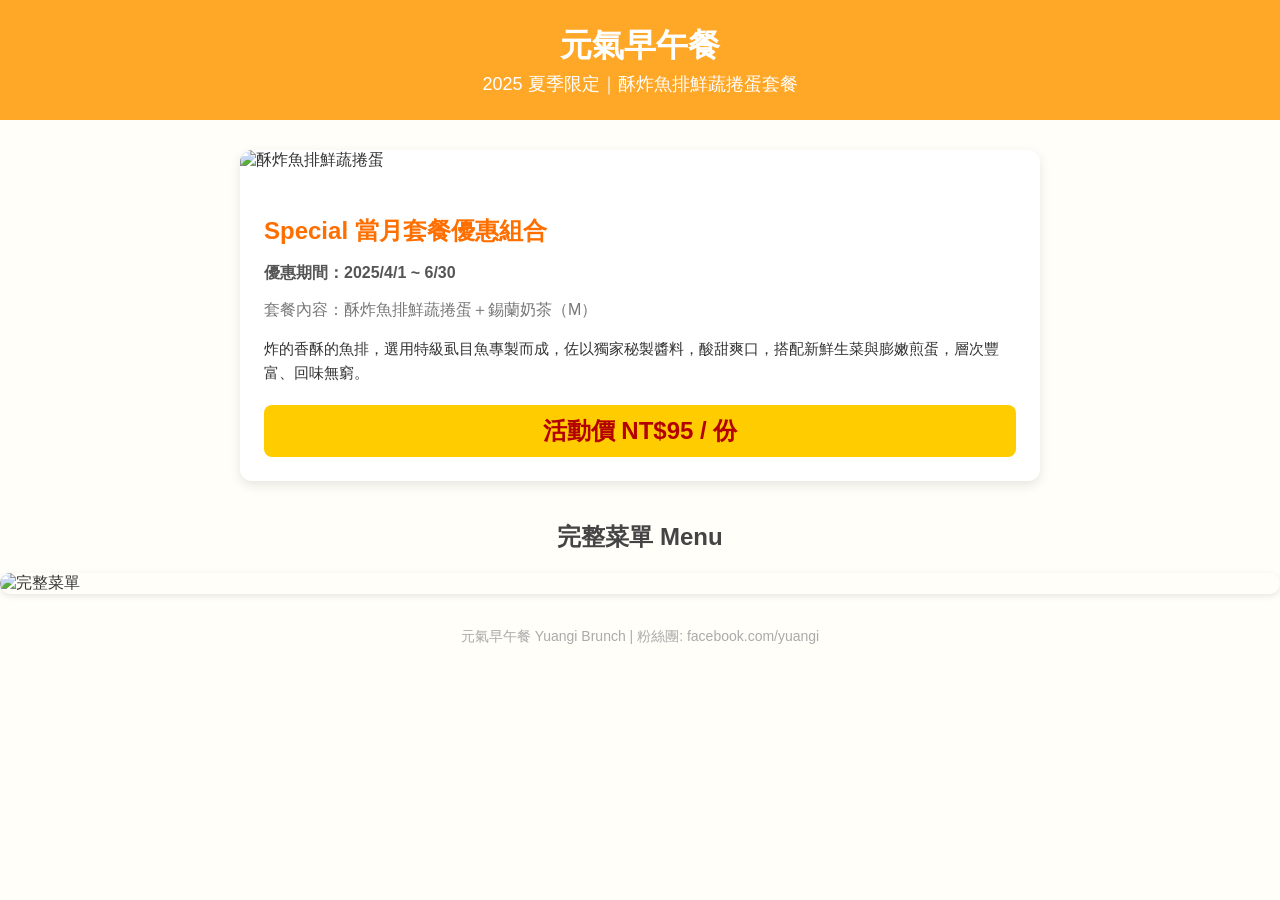
==== index.html @ e2c1f3f3 "Add files via upload" ====
<!DOCTYPE html>
<html lang="zh-Hant">
<head>
  <meta charset="UTF-8" />
  <meta name="viewport" content="width=device-width, initial-scale=1.0" />
  <title>元氣早午餐 | 當月優惠</title>
  <link rel="stylesheet" href="style.css" />
</head>
<body>
  <header class="site-header">
    <h1>元氣早午餐</h1>
    <p>2025 夏季限定｜酥炸魚排鮮蔬捲蛋套餐</p>
  </header>

  <main class="promo-card">
    <img src="images/promo.jpg" alt="酥炸魚排鮮蔬捲蛋" class="promo-img" />
    <section class="promo-info">
      <h2>Special 當月套餐優惠組合</h2>
      <p class="date">優惠期間：2025/4/1 ~ 6/30</p>
      <p class="desc">套餐內容：酥炸魚排鮮蔬捲蛋＋錫蘭奶茶（M）</p>
      <p class="detail">
        炸的香酥的魚排，選用特級虱目魚專製而成，佐以獨家秘製醬料，酸甜爽口，搭配新鮮生菜與膨嫩煎蛋，層次豐富、回味無窮。
      </p>
      <div class="price-tag">活動價 NT$95 / 份</div>
    </section>
  </main>

  <section class="menu-section">
    <h2 style="text-align:center; color:#444; margin-top: 40px;">完整菜單 Menu</h2>
    <img src="images/menu.jpg" alt="完整菜單" class="promo-img" style="max-width:100%; border-radius: 12px; box-shadow: 0 2px 6px rgba(0,0,0,0.1); margin-top: 20px;" />
  </section>

  <footer class="footer">
    <p>元氣早午餐 Yuangi Brunch | 粉絲團: facebook.com/yuangi</p>
  </footer>
</body>
</html>
---- style.css ----
body {
  margin: 0;
  font-family: '微軟正黑體', sans-serif;
  background: #fffef8;
  color: #333;
}
.site-header {
  background: #ffa726;
  color: white;
  text-align: center;
  padding: 1.5em 0;
}
.site-header h1 {
  margin: 0;
  font-size: 32px;
}
.site-header p {
  margin: 4px 0 0;
  font-size: 18px;
}
.promo-card {
  max-width: 800px;
  margin: 30px auto;
  background: white;
  border-radius: 12px;
  box-shadow: 0 4px 12px rgba(0,0,0,0.1);
  overflow: hidden;
}
.promo-img {
  width: 100%;
  display: block;
}
.promo-info {
  padding: 24px;
}
.promo-info h2 {
  color: #ff6f00;
  font-size: 24px;
  margin-bottom: 10px;
}
.promo-info .date {
  color: #555;
  font-weight: bold;
}
.promo-info .desc {
  margin-top: 6px;
  color: #777;
}
.promo-info .detail {
  margin-top: 12px;
  line-height: 1.6;
  font-size: 15px;
}
.price-tag {
  margin-top: 20px;
  background: #ffcc00;
  color: #b30000;
  font-weight: bold;
  text-align: center;
  font-size: 24px;
  padding: 10px;
  border-radius: 8px;
}
.footer {
  text-align: center;
  font-size: 14px;
  padding: 20px;
  color: #aaa;
}
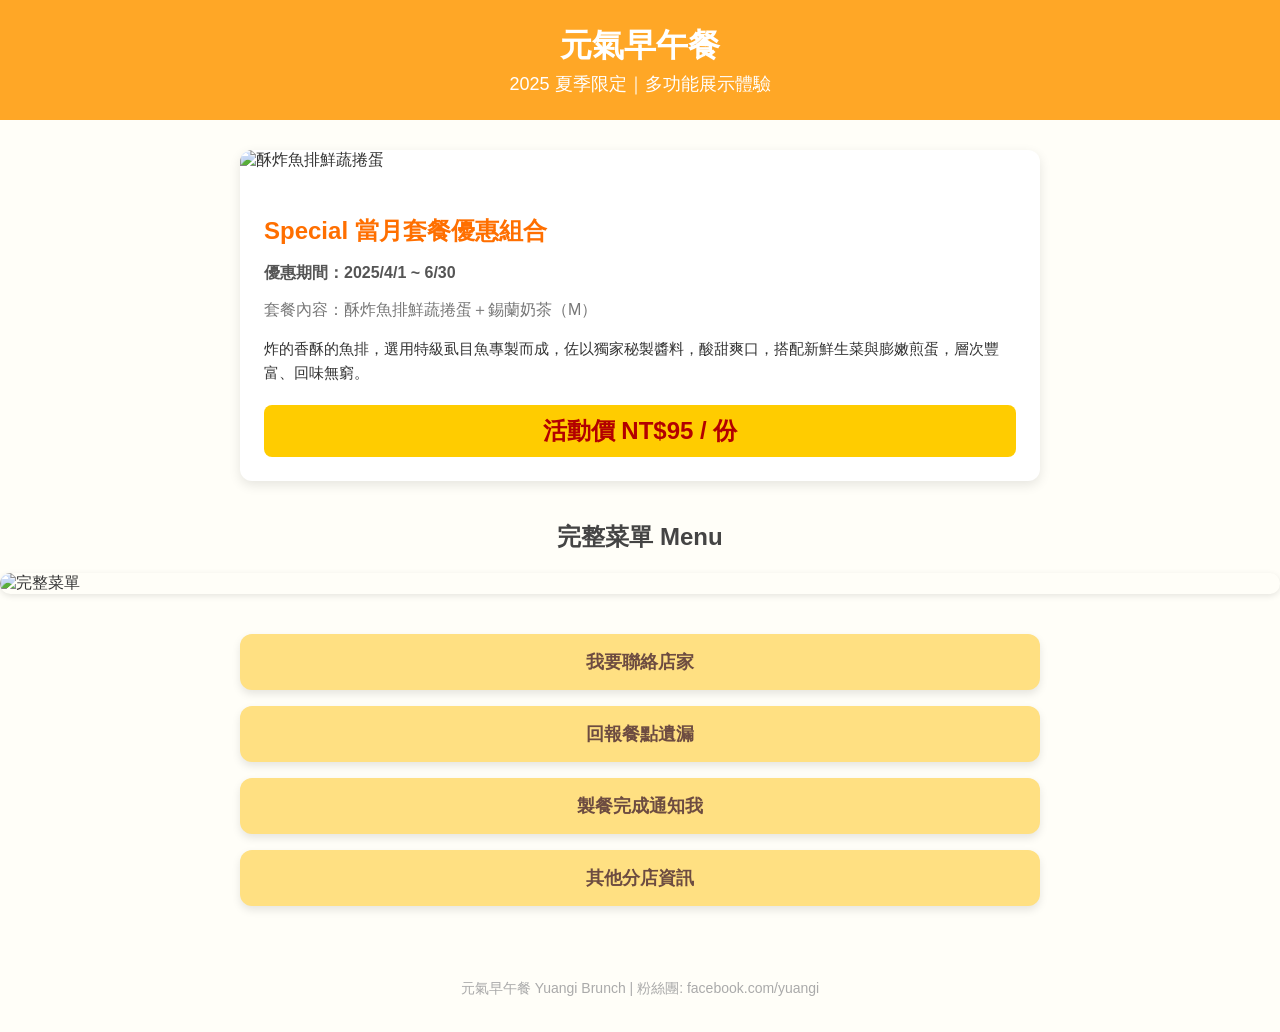
==== commit c7a17822: "Add files via upload" ====
--- a/index.html
+++ b/index.html
@@ -3,13 +3,44 @@
 <head>
   <meta charset="UTF-8" />
   <meta name="viewport" content="width=device-width, initial-scale=1.0" />
-  <title>元氣早午餐 | 當月優惠</title>
+  <title>元氣早午餐 | 多功能展示體驗</title>
   <link rel="stylesheet" href="style.css" />
+  <style>
+    .feature-buttons {
+      display: flex;
+      flex-wrap: wrap;
+      justify-content: center;
+      gap: 16px;
+      margin: 40px auto;
+      max-width: 800px;
+    }
+    .feature-button {
+      flex: 1 1 calc(50% - 32px);
+      background: #ffe082;
+      border-radius: 12px;
+      text-align: center;
+      padding: 16px;
+      font-weight: bold;
+      font-size: 18px;
+      color: #6d4c41;
+      box-shadow: 0 4px 8px rgba(0,0,0,0.1);
+      transition: 0.3s;
+    }
+    .feature-button:hover {
+      background: #ffca28;
+      transform: scale(1.03);
+    }
+    @media (max-width: 500px) {
+      .feature-button {
+        flex: 1 1 100%;
+      }
+    }
+  </style>
 </head>
 <body>
   <header class="site-header">
     <h1>元氣早午餐</h1>
-    <p>2025 夏季限定｜酥炸魚排鮮蔬捲蛋套餐</p>
+    <p>2025 夏季限定｜多功能展示體驗</p>
   </header>
 
   <main class="promo-card">
@@ -30,6 +61,13 @@
     <img src="images/menu.jpg" alt="完整菜單" class="promo-img" style="max-width:100%; border-radius: 12px; box-shadow: 0 2px 6px rgba(0,0,0,0.1); margin-top: 20px;" />
   </section>
 
+  <section class="feature-buttons">
+    <div class="feature-button">我要聯絡店家</div>
+    <div class="feature-button">回報餐點遺漏</div>
+    <div class="feature-button">製餐完成通知我</div>
+    <div class="feature-button">其他分店資訊</div>
+  </section>
+
   <footer class="footer">
     <p>元氣早午餐 Yuangi Brunch | 粉絲團: facebook.com/yuangi</p>
   </footer>
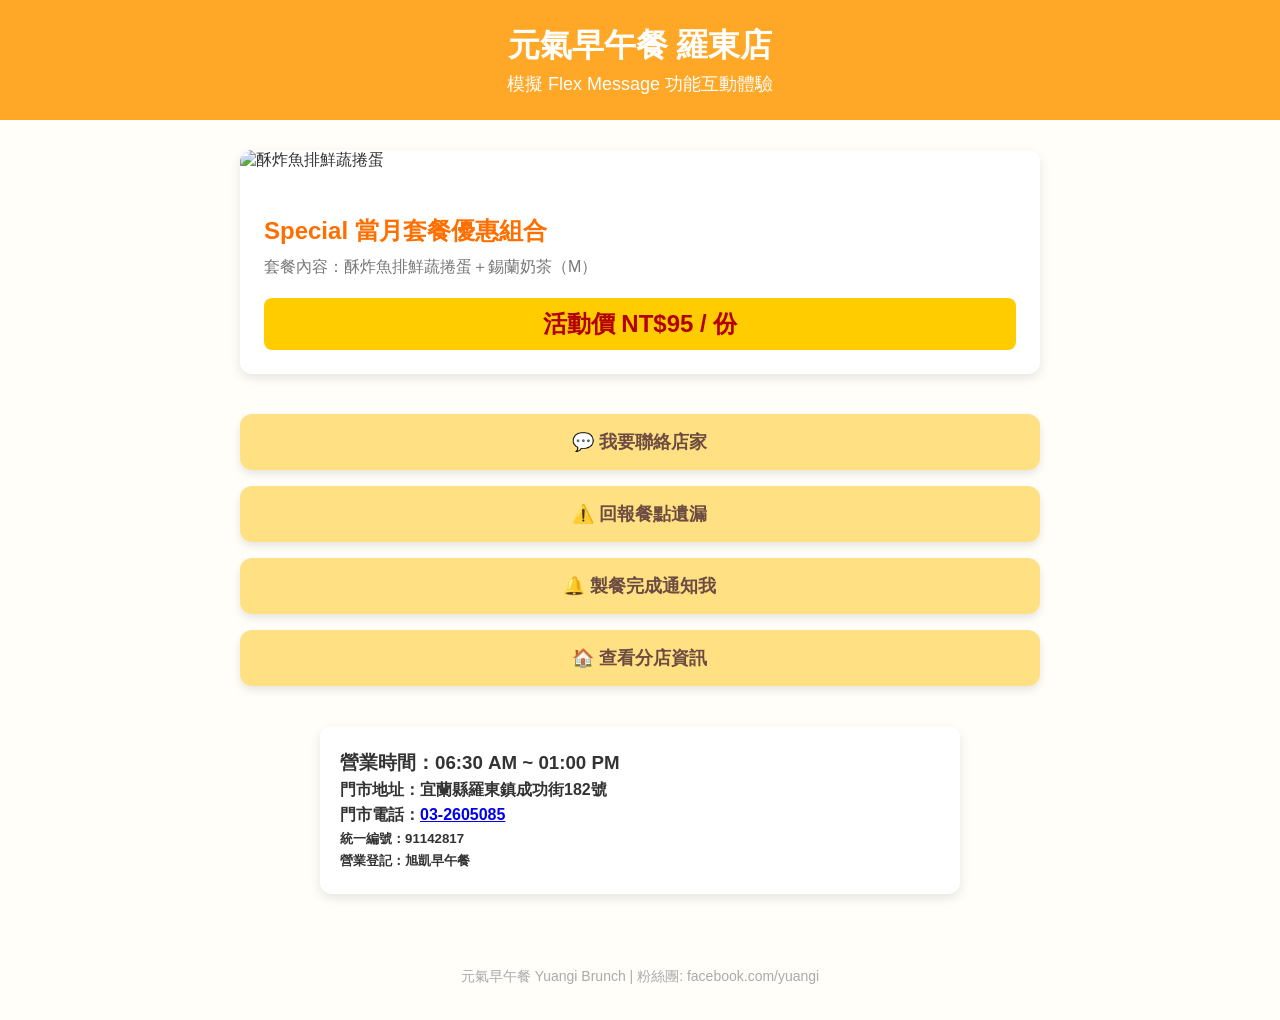
==== commit db8443de: "Add files via upload" ====
--- a/index.html
+++ b/index.html
@@ -3,7 +3,7 @@
 <head>
   <meta charset="UTF-8" />
   <meta name="viewport" content="width=device-width, initial-scale=1.0" />
-  <title>元氣早午餐 | 多功能展示體驗</title>
+  <title>元氣羅東店 | Flex 功能體驗版</title>
   <link rel="stylesheet" href="style.css" />
   <style>
     .feature-buttons {
@@ -25,10 +25,23 @@
       color: #6d4c41;
       box-shadow: 0 4px 8px rgba(0,0,0,0.1);
       transition: 0.3s;
+      text-decoration: none;
     }
     .feature-button:hover {
       background: #ffca28;
       transform: scale(1.03);
+    }
+    .store-info {
+      max-width: 600px;
+      margin: 40px auto;
+      background: #fff;
+      padding: 20px;
+      border-radius: 12px;
+      box-shadow: 0 4px 12px rgba(0,0,0,0.1);
+      text-align: left;
+    }
+    .store-info h3, .store-info h4, .store-info h5 {
+      margin: 4px 0;
     }
     @media (max-width: 500px) {
       .feature-button {
@@ -39,33 +52,32 @@
 </head>
 <body>
   <header class="site-header">
-    <h1>元氣早午餐</h1>
-    <p>2025 夏季限定｜多功能展示體驗</p>
+    <h1>元氣早午餐 羅東店</h1>
+    <p>模擬 Flex Message 功能互動體驗</p>
   </header>
 
   <main class="promo-card">
     <img src="images/promo.jpg" alt="酥炸魚排鮮蔬捲蛋" class="promo-img" />
     <section class="promo-info">
       <h2>Special 當月套餐優惠組合</h2>
-      <p class="date">優惠期間：2025/4/1 ~ 6/30</p>
       <p class="desc">套餐內容：酥炸魚排鮮蔬捲蛋＋錫蘭奶茶（M）</p>
-      <p class="detail">
-        炸的香酥的魚排，選用特級虱目魚專製而成，佐以獨家秘製醬料，酸甜爽口，搭配新鮮生菜與膨嫩煎蛋，層次豐富、回味無窮。
-      </p>
       <div class="price-tag">活動價 NT$95 / 份</div>
     </section>
   </main>
 
-  <section class="menu-section">
-    <h2 style="text-align:center; color:#444; margin-top: 40px;">完整菜單 Menu</h2>
-    <img src="images/menu.jpg" alt="完整菜單" class="promo-img" style="max-width:100%; border-radius: 12px; box-shadow: 0 2px 6px rgba(0,0,0,0.1); margin-top: 20px;" />
+  <section class="feature-buttons">
+    <a href="https://line.me/R/oaMessage/@909ptxez/" class="feature-button" target="_blank">💬 我要聯絡店家</a>
+    <a href="https://docs.google.com/forms/d/e/1FAIpQLSd7UmZ6t7FLEX_EXAMPLE/viewform" class="feature-button" target="_blank">⚠️ 回報餐點遺漏</a>
+    <a href="https://docs.google.com/forms/d/e/1FAIpQLScookNotify_EXAMPLE/viewform" class="feature-button" target="_blank">🔔 製餐完成通知我</a>
+    <a href="#store-info" class="feature-button">🏠 查看分店資訊</a>
   </section>
 
-  <section class="feature-buttons">
-    <div class="feature-button">我要聯絡店家</div>
-    <div class="feature-button">回報餐點遺漏</div>
-    <div class="feature-button">製餐完成通知我</div>
-    <div class="feature-button">其他分店資訊</div>
+  <section id="store-info" class="store-info">
+    <h3>營業時間：06:30 AM ~ 01:00 PM</h3>
+    <h4>門市地址：宜蘭縣羅東鎮成功街182號</h4>
+    <h4>門市電話：<a href="tel:032605085">03-2605085</a></h4>
+    <h5>統一編號：91142817</h5>
+    <h5>營業登記：旭凱早午餐</h5>
   </section>
 
   <footer class="footer">
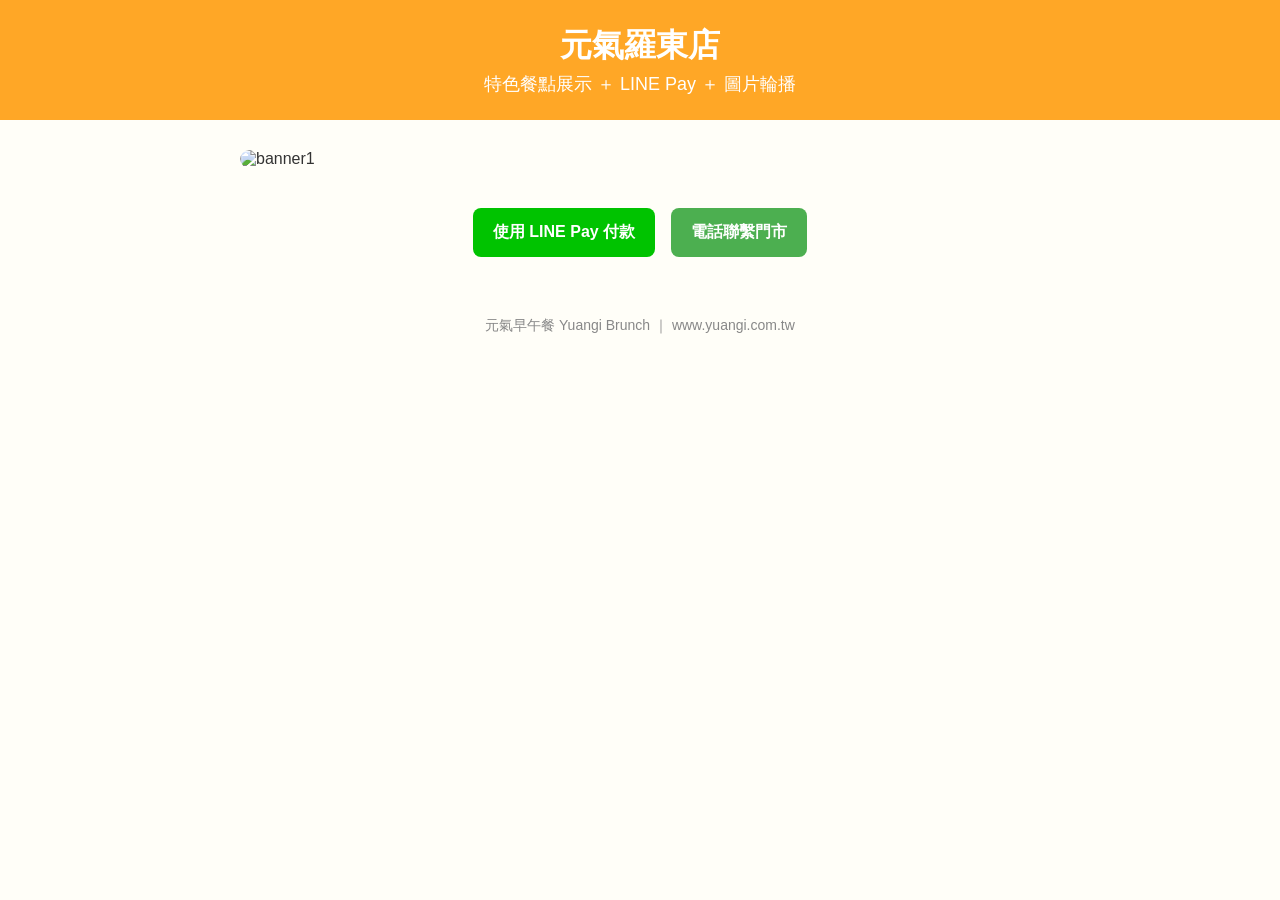
==== commit 1bab2298: "Add files via upload" ====
--- a/index.html
+++ b/index.html
@@ -3,85 +3,91 @@
 <head>
   <meta charset="UTF-8" />
   <meta name="viewport" content="width=device-width, initial-scale=1.0" />
-  <title>元氣羅東店 | Flex 功能體驗版</title>
+  <title>元氣早午餐 ｜ 功能展示</title>
   <link rel="stylesheet" href="style.css" />
   <style>
-    .feature-buttons {
+    .carousel {
+      max-width: 800px;
+      margin: 30px auto;
+      position: relative;
+      overflow: hidden;
+      border-radius: 12px;
+    }
+    .slides {
       display: flex;
-      flex-wrap: wrap;
+      width: 800%;
+      animation: slide 24s infinite;
+    }
+    .slides img {
+      width: 100%;
+      border-radius: 12px;
+    }
+    @keyframes slide {
+      0% {margin-left: 0%;}
+      12.5% {margin-left: 0%;}
+      25% {margin-left: -100%;}
+      37.5% {margin-left: -100%;}
+      50% {margin-left: -200%;}
+      62.5% {margin-left: -200%;}
+      75% {margin-left: -300%;}
+      87.5% {margin-left: -300%;}
+      100% {margin-left: 0%;}
+    }
+    .button-area {
+      display: flex;
       justify-content: center;
       gap: 16px;
-      margin: 40px auto;
-      max-width: 800px;
+      margin: 40px 0;
     }
-    .feature-button {
-      flex: 1 1 calc(50% - 32px);
-      background: #ffe082;
-      border-radius: 12px;
+    .button-area a {
+      background: #4CAF50;
+      padding: 14px 20px;
+      color: white;
+      text-decoration: none;
+      border-radius: 8px;
+      font-weight: bold;
+    }
+    .button-area a.linepay {
+      background: #00C300;
+    }
+    footer {
       text-align: center;
-      padding: 16px;
-      font-weight: bold;
-      font-size: 18px;
-      color: #6d4c41;
-      box-shadow: 0 4px 8px rgba(0,0,0,0.1);
-      transition: 0.3s;
-      text-decoration: none;
-    }
-    .feature-button:hover {
-      background: #ffca28;
-      transform: scale(1.03);
-    }
-    .store-info {
-      max-width: 600px;
-      margin: 40px auto;
-      background: #fff;
-      padding: 20px;
-      border-radius: 12px;
-      box-shadow: 0 4px 12px rgba(0,0,0,0.1);
-      text-align: left;
-    }
-    .store-info h3, .store-info h4, .store-info h5 {
-      margin: 4px 0;
-    }
-    @media (max-width: 500px) {
-      .feature-button {
-        flex: 1 1 100%;
-      }
+      margin-top: 60px;
+      font-size: 14px;
+      color: #888;
     }
   </style>
 </head>
 <body>
+
   <header class="site-header">
-    <h1>元氣早午餐 羅東店</h1>
-    <p>模擬 Flex Message 功能互動體驗</p>
+    <h1>元氣羅東店</h1>
+    <p>特色餐點展示 ＋ LINE Pay ＋ 圖片輪播</p>
   </header>
 
-  <main class="promo-card">
-    <img src="images/promo.jpg" alt="酥炸魚排鮮蔬捲蛋" class="promo-img" />
-    <section class="promo-info">
-      <h2>Special 當月套餐優惠組合</h2>
-      <p class="desc">套餐內容：酥炸魚排鮮蔬捲蛋＋錫蘭奶茶（M）</p>
-      <div class="price-tag">活動價 NT$95 / 份</div>
-    </section>
-  </main>
+  <div class="carousel">
+    <div class="slides">
+      <img src="images/banner1.jpg" alt="banner1">
+      <img src="images/banner2.jpg" alt="banner2">
+      <img src="images/banner3.jpg" alt="banner3">
+      <img src="images/banner4.jpg" alt="banner4">
+      <img src="images/banner5.jpg" alt="banner5">
+      <img src="images/banner6.jpg" alt="banner6">
+      <img src="images/banner7.jpg" alt="banner7">
+      <img src="images/banner8.jpg" alt="banner8">
+    </div>
+  </div>
 
-  <section class="feature-buttons">
-    <a href="https://line.me/R/oaMessage/@909ptxez/" class="feature-button" target="_blank">💬 我要聯絡店家</a>
-    <a href="https://docs.google.com/forms/d/e/1FAIpQLSd7UmZ6t7FLEX_EXAMPLE/viewform" class="feature-button" target="_blank">⚠️ 回報餐點遺漏</a>
-    <a href="https://docs.google.com/forms/d/e/1FAIpQLScookNotify_EXAMPLE/viewform" class="feature-button" target="_blank">🔔 製餐完成通知我</a>
-    <a href="#store-info" class="feature-button">🏠 查看分店資訊</a>
-  </section>
+  <div class="button-area">
+    <a class="linepay" href="https://qrcodepay.line.me/qr/payment/mpGeY7qE1VU4D%252BcgaSQzc743b3sWSqbfpyY%252FUy3hKzwwGE05Tz7IAbOwNY4%252Fksdb" target="_blank">
+      使用 LINE Pay 付款
+    </a>
+    <a href="tel:032605085">電話聯繫門市</a>
+  </div>
 
-  <section id="store-info" class="store-info">
-    <h3>營業時間：06:30 AM ~ 01:00 PM</h3>
-    <h4>門市地址：宜蘭縣羅東鎮成功街182號</h4>
-    <h4>門市電話：<a href="tel:032605085">03-2605085</a></h4>
-    <h5>統一編號：91142817</h5>
-    <h5>營業登記：旭凱早午餐</h5>
-  </section>
+  <footer>
+    元氣早午餐 Yuangi Brunch ｜ www.yuangi.com.tw
+  </footer>
 
-  <footer class="footer">
-    <p>元氣早午餐 Yuangi Brunch | 粉絲團: facebook.com/yuangi</p>
-  </footer>
 </body>
 </html>
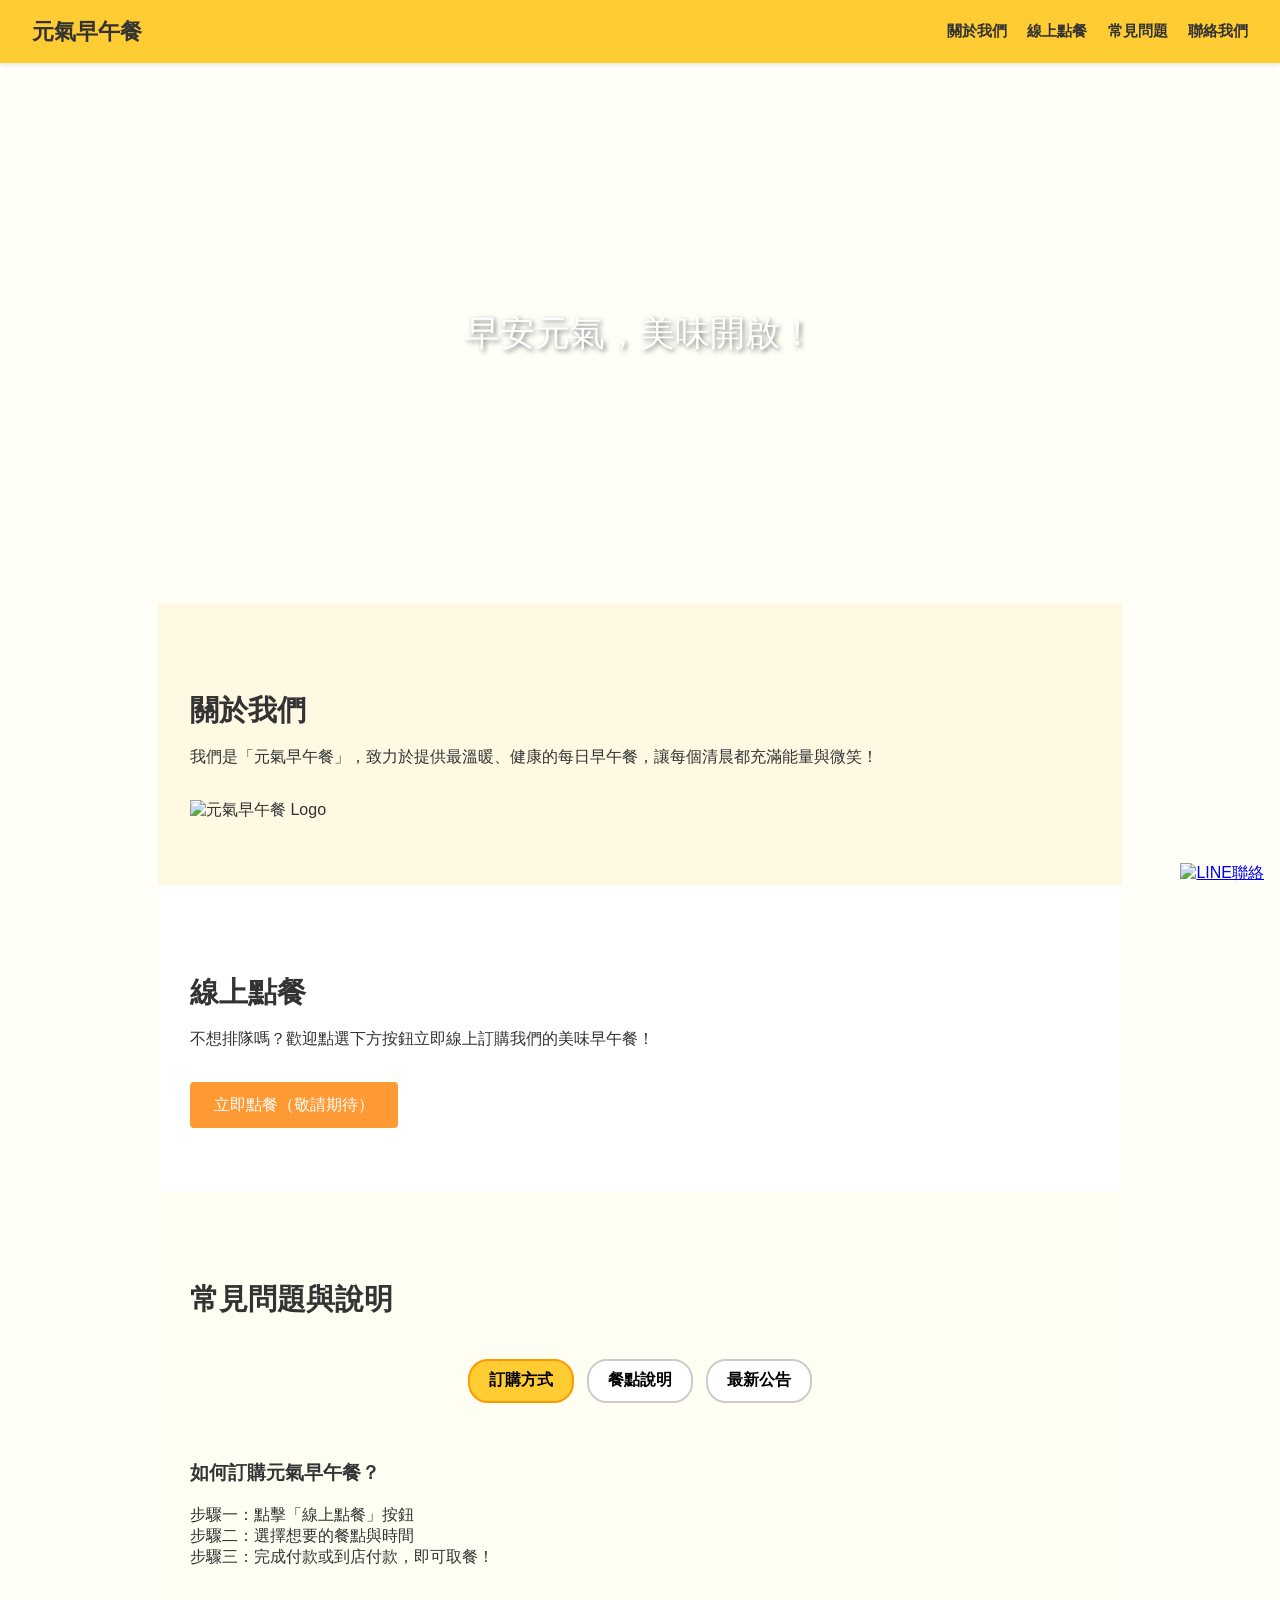
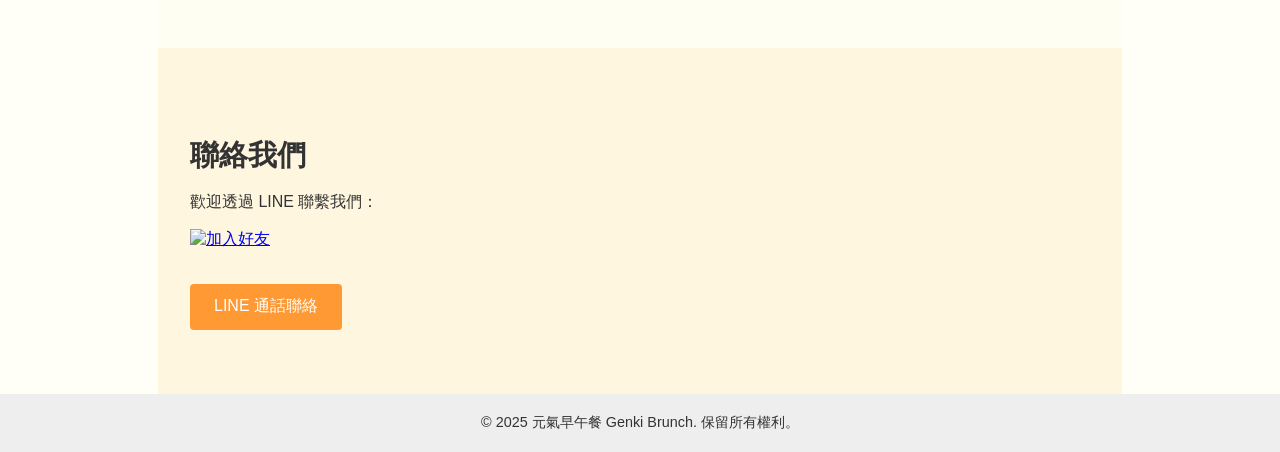
==== commit 638f5f82: "Update index.html" ====
--- a/index.html
+++ b/index.html
@@ -1,93 +1,211 @@
+
 <!DOCTYPE html>
 <html lang="zh-Hant">
 <head>
   <meta charset="UTF-8" />
-  <meta name="viewport" content="width=device-width, initial-scale=1.0" />
-  <title>元氣早午餐 ｜ 功能展示</title>
-  <link rel="stylesheet" href="style.css" />
+  <meta name="viewport" content="width=device-width, initial-scale=1.0"/>
+  <title>元氣早午餐 Genki Brunch</title>
   <style>
-    .carousel {
-      max-width: 800px;
-      margin: 30px auto;
-      position: relative;
-      overflow: hidden;
-      border-radius: 12px;
-    }
-    .slides {
+    html {
+      scroll-behavior: smooth;
+    }
+    body {
+      margin: 0;
+      font-family: "Helvetica Neue", sans-serif;
+      background: #fffef7;
+      color: #333;
+    }
+    header {
+      background: #ffcc33;
+      padding: 1rem 2rem;
       display: flex;
-      width: 800%;
-      animation: slide 24s infinite;
-    }
-    .slides img {
-      width: 100%;
-      border-radius: 12px;
-    }
-    @keyframes slide {
-      0% {margin-left: 0%;}
-      12.5% {margin-left: 0%;}
-      25% {margin-left: -100%;}
-      37.5% {margin-left: -100%;}
-      50% {margin-left: -200%;}
-      62.5% {margin-left: -200%;}
-      75% {margin-left: -300%;}
-      87.5% {margin-left: -300%;}
-      100% {margin-left: 0%;}
-    }
-    .button-area {
+      justify-content: space-between;
+      align-items: center;
+      position: sticky;
+      top: 0;
+      z-index: 1000;
+      box-shadow: 0 2px 5px rgba(0,0,0,0.1);
+    }
+    header h1 {
+      font-size: 1.4rem;
+      margin: 0;
+    }
+    nav a {
+      margin-left: 1rem;
+      text-decoration: none;
+      color: #333;
+      font-weight: bold;
+      font-size: 0.95rem;
+    }
+    .hero {
+      background-image: url("https://raw.githubusercontent.com/user/repo/main/store.jpg");
+      background-size: cover;
+      background-position: center;
+      height: 60vh;
+      display: flex;
+      align-items: center;
+      justify-content: center;
+      color: white;
+      text-shadow: 2px 2px 5px rgba(0,0,0,0.5);
+      font-size: 2.2rem;
+    }
+    section {
+      padding: 4rem 2rem;
+      max-width: 900px;
+      margin: auto;
+    }
+    #about { background: #fff9e3; }
+    #order { background: #fff; }
+    #contact { background: #fff6e0; }
+    #qa { background: #fffef2; }
+
+    h2 {
+      font-size: 1.8rem;
+      margin-bottom: 1rem;
+    }
+    .btn {
+      background: #ff9933;
+      color: white;
+      padding: 0.8rem 1.5rem;
+      border: none;
+      border-radius: 4px;
+      font-size: 1rem;
+      cursor: pointer;
+      margin-top: 1rem;
+      text-decoration: none;
+      display: inline-block;
+    }
+    .line-float {
+      position: fixed;
+      right: 1rem;
+      bottom: 1rem;
+      z-index: 1000;
+    }
+    footer {
+      background: #eee;
+      text-align: center;
+      padding: 1.2rem;
+      font-size: 0.9rem;
+    }
+    img.logo {
+      width: 150px;
+      margin-top: 1rem;
+    }
+
+    /* 切換按鈕區塊樣式 */
+    .tab-buttons {
       display: flex;
       justify-content: center;
-      gap: 16px;
-      margin: 40px 0;
-    }
-    .button-area a {
-      background: #4CAF50;
-      padding: 14px 20px;
-      color: white;
-      text-decoration: none;
-      border-radius: 8px;
+      flex-wrap: wrap;
+      padding: 1rem 0;
+    }
+    .tab-buttons button {
+      background: #fff;
+      border: 2px solid #ccc;
+      border-radius: 20px;
+      padding: 0.6rem 1.2rem;
+      margin: 0.4rem;
+      cursor: pointer;
+      font-size: 1rem;
       font-weight: bold;
-    }
-    .button-area a.linepay {
-      background: #00C300;
-    }
-    footer {
-      text-align: center;
-      margin-top: 60px;
-      font-size: 14px;
-      color: #888;
+      transition: all 0.3s ease;
+    }
+    .tab-buttons button.active {
+      background: #ffcc33;
+      border-color: #ff9900;
+      color: #000;
+    }
+    .tab-content {
+      display: none;
+      padding-top: 1rem;
+    }
+    .tab-content.active {
+      display: block;
     }
   </style>
 </head>
 <body>
 
-  <header class="site-header">
-    <h1>元氣羅東店</h1>
-    <p>特色餐點展示 ＋ LINE Pay ＋ 圖片輪播</p>
+  <header>
+    <h1>元氣早午餐</h1>
+    <nav>
+      <a href="#about">關於我們</a>
+      <a href="#order">線上點餐</a>
+      <a href="#qa">常見問題</a>
+      <a href="#contact">聯絡我們</a>
+    </nav>
   </header>
 
-  <div class="carousel">
-    <div class="slides">
-      <img src="images/banner1.jpg" alt="banner1">
-      <img src="images/banner2.jpg" alt="banner2">
-      <img src="images/banner3.jpg" alt="banner3">
-      <img src="images/banner4.jpg" alt="banner4">
-      <img src="images/banner5.jpg" alt="banner5">
-      <img src="images/banner6.jpg" alt="banner6">
-      <img src="images/banner7.jpg" alt="banner7">
-      <img src="images/banner8.jpg" alt="banner8">
-    </div>
+  <div class="hero">
+    早安元氣，美味開啟！
   </div>
 
-  <div class="button-area">
-    <a class="linepay" href="https://qrcodepay.line.me/qr/payment/mpGeY7qE1VU4D%252BcgaSQzc743b3sWSqbfpyY%252FUy3hKzwwGE05Tz7IAbOwNY4%252Fksdb" target="_blank">
-      使用 LINE Pay 付款
+  <section id="about">
+    <h2>關於我們</h2>
+    <p>我們是「元氣早午餐」，致力於提供最溫暖、健康的每日早午餐，讓每個清晨都充滿能量與微笑！</p>
+    <img src="https://raw.githubusercontent.com/user/repo/main/logo.jpg" alt="元氣早午餐 Logo" class="logo"/>
+  </section>
+
+  <section id="order">
+    <h2>線上點餐</h2>
+    <p>不想排隊嗎？歡迎點選下方按鈕立即線上訂購我們的美味早午餐！</p>
+    <a class="btn" href="#" target="_blank">立即點餐（敬請期待）</a>
+  </section>
+
+  <section id="qa">
+    <h2>常見問題與說明</h2>
+    <div class="tab-buttons">
+      <button class="tab-btn active" onclick="switchTab('faq')">訂購方式</button>
+      <button class="tab-btn" onclick="switchTab('menu')">餐點說明</button>
+      <button class="tab-btn" onclick="switchTab('notice')">最新公告</button>
+    </div>
+
+    <div id="faq" class="tab-content active">
+      <h3>如何訂購元氣早午餐？</h3>
+      <p>步驟一：點擊「線上點餐」按鈕<br>步驟二：選擇想要的餐點與時間<br>步驟三：完成付款或到店付款，即可取餐！</p>
+    </div>
+    <div id="menu" class="tab-content">
+      <h3>我們的餐點有什麼特色？</h3>
+      <p>每份早午餐皆現點現做，主打自家製漢堡排、嫩煎蛋捲與手作三明治，還有濃郁豆漿與元氣紅茶！</p>
+    </div>
+    <div id="notice" class="tab-content">
+      <h3>近期公告</h3>
+      <p>清明連假期間 4/4～4/6 門市照常營業。<br>新品「黃金起司蛋堡」熱賣中，快來嚐鮮！</p>
+    </div>
+  </section>
+
+  <section id="contact">
+    <h2>聯絡我們</h2>
+    <p>歡迎透過 LINE 聯繫我們：</p>
+    <a href="https://lin.ee/PBSAPsK" target="_blank">
+      <img src="https://scdn.line-apps.com/n/line_add_friends/btn/zh-Hant.png" alt="加入好友" height="36" border="0">
     </a>
-    <a href="tel:032605085">電話聯繫門市</a>
+    <br><br>
+    <a class="btn" href="https://lin.ee/o7JgBwY" target="_blank">LINE 通話聯絡</a>
+  </section>
+
+  <footer>
+    &copy; 2025 元氣早午餐 Genki Brunch. 保留所有權利。
+  </footer>
+
+  <div class="line-float">
+    <a href="https://line.me/R/ti/p/@909ptxez" target="_blank">
+      <img src="https://scdn.line-apps.com/n/line_add_friends/btn/zh-Hant.png" alt="LINE聯絡" height="48">
+    </a>
   </div>
 
-  <footer>
-    元氣早午餐 Yuangi Brunch ｜ www.yuangi.com.tw
-  </footer>
+  <script>
+    function switchTab(tabId) {
+      const tabs = document.querySelectorAll('.tab-content');
+      const buttons = document.querySelectorAll('.tab-btn');
+
+      tabs.forEach(tab => tab.classList.remove('active'));
+      buttons.forEach(btn => btn.classList.remove('active'));
+
+      document.getElementById(tabId).classList.add('active');
+      event.target.classList.add('active');
+    }
+  </script>
 
 </body>
-</html>+</html>
